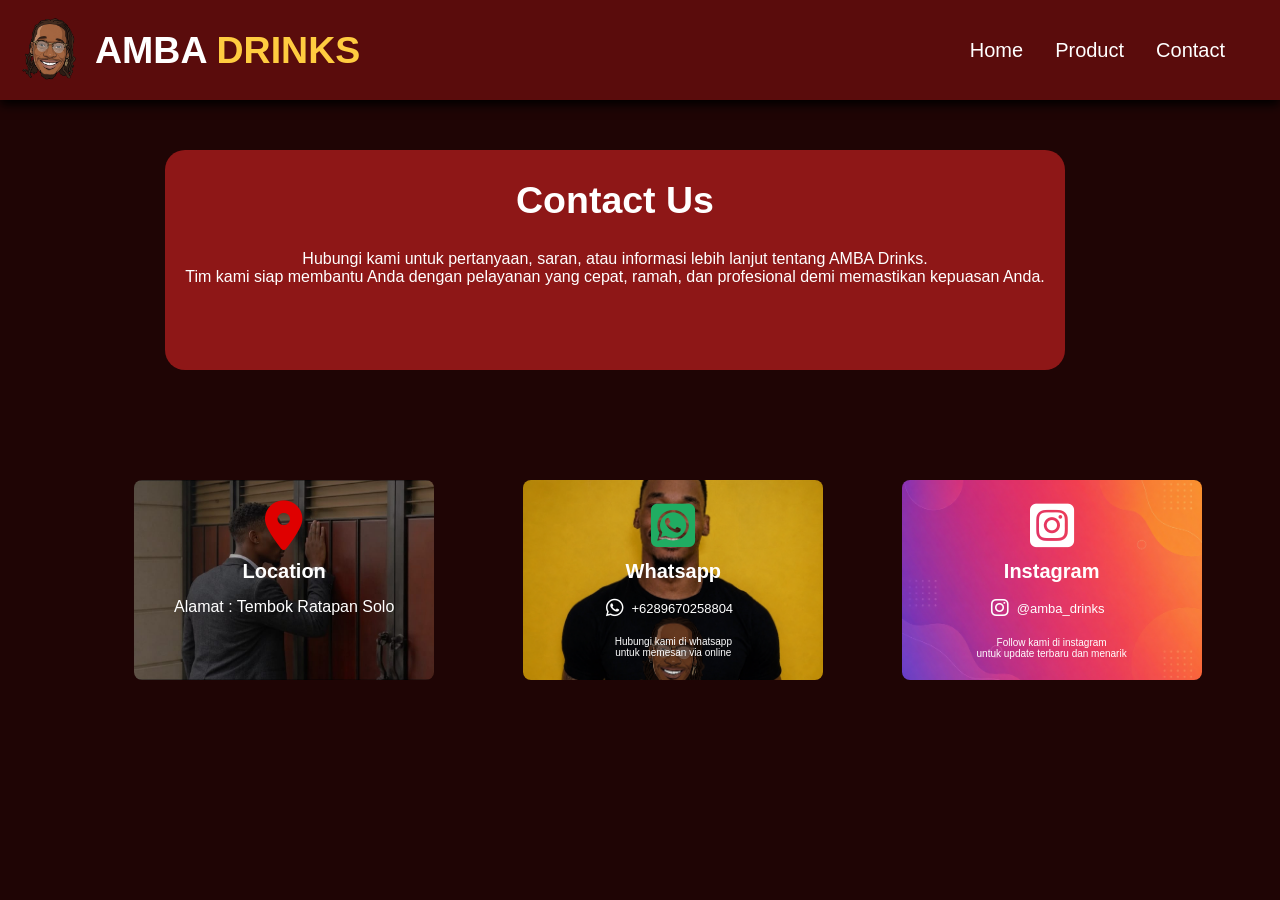
==== contact.html @ 23f91361 "update" ====
<!DOCTYPE html>
<html lang="id">
    <head>
        <link rel="icon" type="image/x-icon" href="gambar/logo.png">
        <meta charset="UTF-8">
        <meta name="viewport" content="width=device-width, initial-scale=1.0">
        <title>Ambadrink</title>
        <link rel="stylesheet" href="style-contact.css">
        <link rel="stylesheet" href="https://cdn.jsdelivr.net/npm/bootstrap-icons@1.11.3/font/bootstrap-icons.min.css">
        <link rel="stylesheet" href="https://cdnjs.cloudflare.com/ajax/libs/font-awesome/6.5.0/css/all.min.css">
    </head>    
    <body>
        <header>    
            <div class="container">
                <img src="gambar/logo.png" alt="ambadrink2">
                <h2> AMBA <span>DRINKS</span></h2> 
            </div>
            <nav class="main-nav">
                <div class="container">
                    <ul>
                        <li><a href="home.html">Home</a></li>
                        <li><a href="produk.html">Product</a></li>
                        <li><a href="contact.html">Contact</a></li>
                    </ul>
                </div>  
            </nav>
        </header>


        <section class="main-content">

            <div class="bg">
                <div class="kontak">
                <h2>Contact Us</h2>
                </div>

                
            <div class="paragraft">
                <p>Hubungi kami untuk pertanyaan, saran, atau informasi lebih lanjut tentang AMBA Drinks. <br> Tim kami siap membantu Anda dengan pelayanan yang cepat, ramah, dan profesional demi memastikan kepuasan Anda.</p>
            </div>
            </div>

            <div class="kotak">
                <div class="location">
                    <div class="logo">
                    <i class="fa-solid fa-location-dot fa-bounce" style="color: rgb(223, 0, 0); font-size: 50px;"></i>
                    </div>
                    <h2 class="nama-app">Location</h2>

                    <div class="logo-kecil">
                        <p class="nama-alamat">Alamat :<a class="link" href="https://www.google.com/maps/place/Rumah+Presiden+RI+Ke-7,+Jl.+Kutai+Utara+No.1,+Sumber,+Kec.+Banjarsari,+Kota+Surakarta,+Jawa+Tengah+57138/@-7.5446405,110.8022991,17z/data=!3m1!4b1!4m6!3m5!1s0x2e7a141e6090dc49:0x84f2d26effc75dc4!8m2!3d-7.5446405!4d110.8048794!16s%2Fg%2F11z6q6wr4j?entry=ttu&g_ep=EgoyMDI2MDUwNi4wIKXMDSoASAFQAw%3D%3D" 
                        target="_blank" 
                        rel="noopener noreferrer">
                        Tembok Ratapan Solo</a>
                    </p>
                    </div>
                    </div>

                

                
                    

                <div class="wa">
                    <div class="logo">
                    <i class="fa-brands fa-square-whatsapp fa-shake" style="color: #20ac62 ; font-size: 50px;"></i>
                    </div>
                    <h2 class="nama-app">Whatsapp</h2>

                    <div class="logo-kecil">

                        <i class="fa-brands fa-whatsapp" style="font-size: 20px; color: white;"></i>
                        <p class="nama-ig"> <a class="link" href="https://wa.me/+6289670258804"
                        target="_blank"
                        rel="noopener noreferrer">+6289670258804</p>
                    </div>

                    <p class="deskripsi">Hubungi kami di whatsapp <br> untuk memesan via online</p>
                    
                    
                </div>

                <div class="ig">
                    <div class="logo">
                      <i class="fa-brands fa-square-instagram fa-beat-fade" style="color: white; font-size: 50px;"></i>
                    </div>
                    <h2 class="nama-app">Instagram</h2>

                    <div class="logo-kecil">

                        <i class="fa-brands fa-instagram" style="color: rgb(225, 48, 108); font-size: 20px; color: white;"></i>
                        <p class="nama-ig"> <a class="link" href="https://www.instagram.com/amba_drinks" target="_blank" 
                        rel="noopener noreferrer">@amba_drinks</p>
                    </div>

                    <p class="deskripsi">Follow kami di instagram <br> untuk update terbaru dan menarik</p>
                    
                </div>

            </div>

        </section>
    </body>
   
</html>
---- style-contact.css ----
*,html {
    padding: 0;
    margin: 0;
    font-family: Arial, Helvetica, sans-serif;
}

header {
    display: flex;
    align-items: center;
    padding: 5px;
    position: sticky;
    top: 0;
    background-color: #5A0C0C;
    justify-content: space-between;
    box-shadow: 0px 5px 10px 0px rgb(0, 0, 0);
    margin-bottom: 50px;
}

h2 span {
    color: rgb(255, 204, 64);
}

.container {
    align-items: center;
    padding: 10px;
    gap: 10px;
    color: rgb(255, 255, 255);
    font-size: 25px;
    
}

header .container {
    display: flex;
    text-align: center;
}

.main-nav .container{
    text-align: right;
}

.container img {
    height: 70px;
}

.main-nav ul {
    font-size: 20px;
    display: flex;
    list-style: none;
    gap: 2rem;
    margin-right: 40px;
    justify-content: center;
    position: relative;
}

.main-nav a {
    text-decoration: none;
    color: white;
    
}

.main-nav a:hover {
    color: #ffffff;
    border-bottom: solid #ffffff 3px;
    padding-bottom: 4px;
}

.bg {
    margin-left: 165px;
    margin-bottom: 90px;
    background-color: #8e1717;
    height: 220px;
    width: 900px;
    border-radius: 20px;

}

.kontak {
    display: flex;
    justify-content: center;
    align-items: center;
    height: 100px;
    color: #ffffff;
    font-size: 25px;
}

.paragraft {
    display: flex;
    align-items: center;
    justify-content: center;
    color: white;

}

.paragraft > p {
    text-align: center;
}

.kotak {
    display: flex;
    justify-content: space-evenly;
    margin-left: 45px;
    margin-top: 50px;
    gap: 20px;
    padding: 20px;
    flex-wrap: wrap;

}

.wa {
    background-image: url('gambar/bg-wa\ \(2\).png');
    background-size: cover;
    background-position: center;
    background-color: #5A0C0C;
    width: 300px;
    height: 200px;
    margin-left: 50px;
    border-radius: 8px;
}

.ig {
  background-image: url('gambar/bg-ig2.png');
  background-size: cover;
  background-position: center;
  background-color: #5A0C0C;
  width: 300px;
  height: 200px;
  border-radius: 8px;
}
    
    

.logo {
    display: flex;
    justify-content: center;
    margin-top: 20px;
    
}

.nama-app {
    margin-top: 10px;
    text-align: center;
    font-size: 20px;
    color: rgb(255, 255, 255);
}

.logo-kecil {
    display: flex;
    justify-content: center;
    align-items: center;
    gap: 0.5rem;
    margin-top: 15px;
}

.nama-ig {
    font-size: 13px;
}

.deskripsi {
    color: rgb(255, 255, 255);
    font-size: 10px;
    text-align: center;
    margin-top: 18px;
}

.link {
    text-decoration: none;
    color: white;
}

.nama-alamat {
    text-align: center;
    color: rgb(255, 255, 255);
}

.nama-alamat > a {
    text-decoration: none;
    color: rgb(255, 255, 255);

}

.location {
    background-image: url('gambar/bg-location.jpeg');
    background-size: cover;
    background-position: center;
    opacity: 100%;
    width: 300px;
    height: 200px;
    margin-left: 50px;
    border-radius: 8px;
}

body {
    background-color: #1f0505;
}
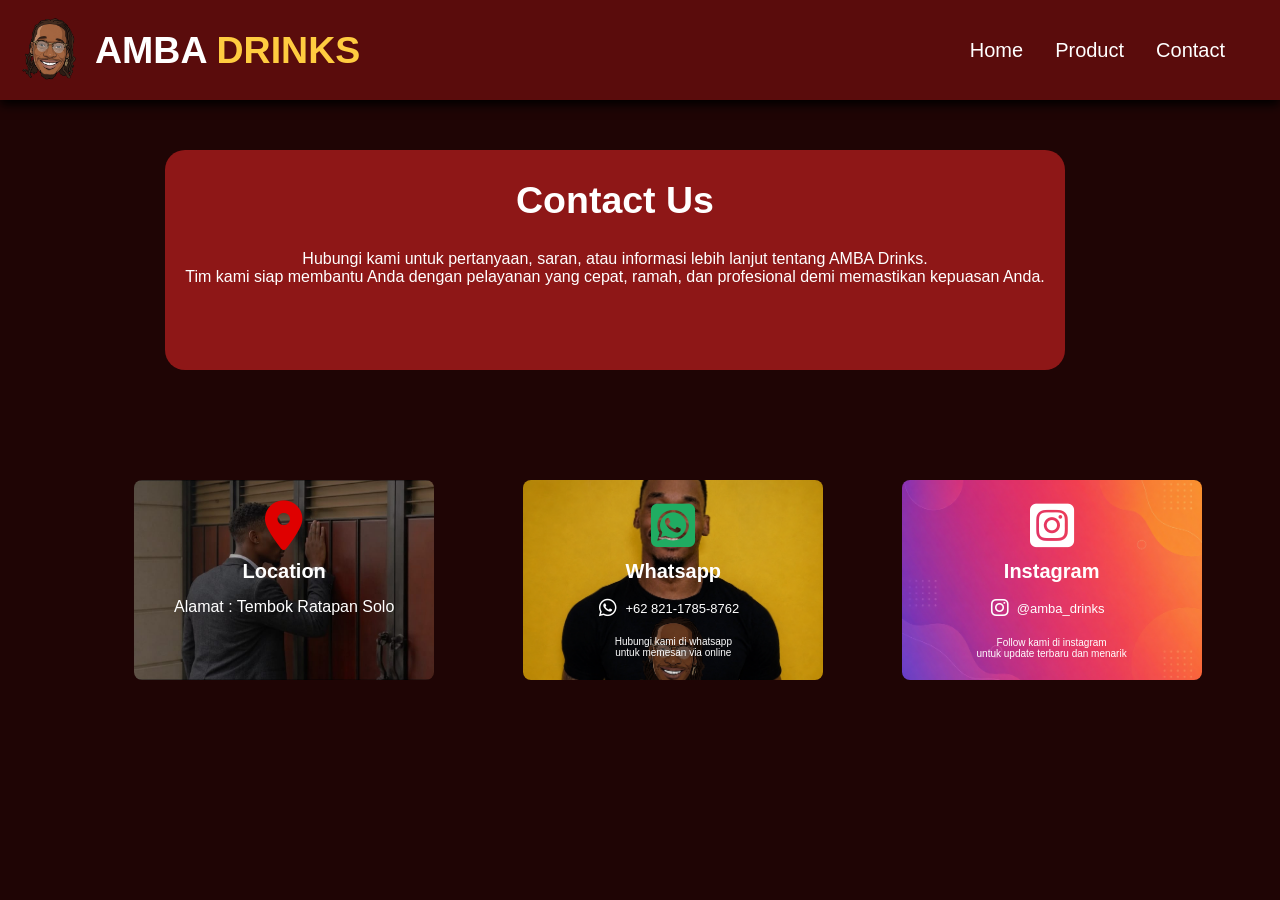
==== commit 5d3f816c: "update" ====
--- a/contact.html
+++ b/contact.html
@@ -70,9 +70,9 @@
                     <div class="logo-kecil">
 
                         <i class="fa-brands fa-whatsapp" style="font-size: 20px; color: white;"></i>
-                        <p class="nama-ig"> <a class="link" href="https://wa.me/+6289670258804"
+                        <p class="nama-ig"> <a class="link" href="https://wa.me/+6282117858762"
                         target="_blank"
-                        rel="noopener noreferrer">+6289670258804</p>
+                        rel="noopener noreferrer">+62 821-1785-8762</p>
                     </div>
 
                     <p class="deskripsi">Hubungi kami di whatsapp <br> untuk memesan via online</p>
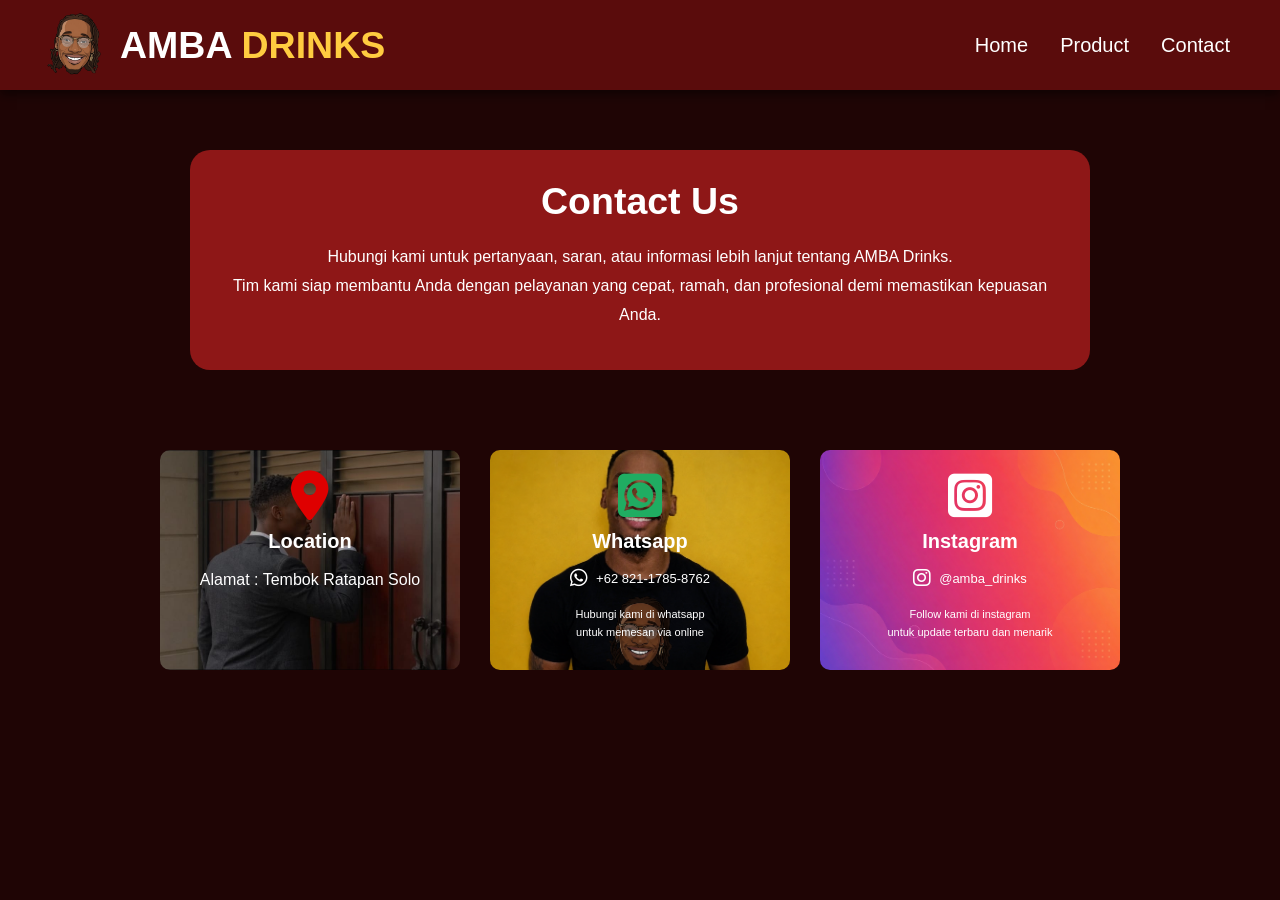
==== commit dca24fbb: "update" ====
--- a/contact.html
+++ b/contact.html
@@ -1,106 +1,199 @@
 <!DOCTYPE html>
 <html lang="id">
-    <head>
-        <link rel="icon" type="image/x-icon" href="gambar/logo.png">
-        <meta charset="UTF-8">
-        <meta name="viewport" content="width=device-width, initial-scale=1.0">
-        <title>Ambadrink</title>
-        <link rel="stylesheet" href="style-contact.css">
-        <link rel="stylesheet" href="https://cdn.jsdelivr.net/npm/bootstrap-icons@1.11.3/font/bootstrap-icons.min.css">
-        <link rel="stylesheet" href="https://cdnjs.cloudflare.com/ajax/libs/font-awesome/6.5.0/css/all.min.css">
-    </head>    
-    <body>
-        <header>    
-            <div class="container">
-                <img src="gambar/logo.png" alt="ambadrink2">
-                <h2> AMBA <span>DRINKS</span></h2> 
+
+<head>
+    <link rel="icon" type="image/x-icon" href="gambar/logo.png">
+    <meta charset="UTF-8">
+    <meta name="viewport" content="width=device-width, initial-scale=1.0">
+    <title>Ambadrink</title>
+    <link rel="stylesheet" href="style-contact.css">
+    <link rel="stylesheet"
+        href="https://cdn.jsdelivr.net/npm/bootstrap-icons@1.11.3/font/bootstrap-icons.min.css">
+    <link rel="stylesheet"
+        href="https://cdnjs.cloudflare.com/ajax/libs/font-awesome/6.5.0/css/all.min.css">
+</head>
+
+<body>
+    <header>
+        <div class="container">
+            <img src="gambar/logo.png" alt="ambadrink2">
+            <h2>AMBA <span>DRINKS</span></h2>
+        </div>
+        <nav class="main-nav">
+
+            <ul>
+                <li><a href="home.html">Home</a></li>
+                <li><a href="produk.html">Product</a></li>
+                <li><a href="contact.html">Contact</a></li>
+            </ul>
+            <i class="bi bi-list icon"></i>
+        </nav>
+
+    </header>
+    <div class="sidebar">
+
+        <i class="bi bi-x-lg icon_x"></i>
+
+        <ul>
+            <li><a href="home.html">Home</a></li>
+            <li><a href="produk.html">Product</a></li>
+            <li><a href="contact.html">Contact</a></li>
+        </ul>
+
+    </div>
+
+    <section class="main-content">
+
+        <div class="bg">
+
+            <div class="kontak">
+                <h2>Contact Us</h2>
             </div>
-            <nav class="main-nav">
-                <div class="container">
-                    <ul>
-                        <li><a href="home.html">Home</a></li>
-                        <li><a href="produk.html">Product</a></li>
-                        <li><a href="contact.html">Contact</a></li>
-                    </ul>
-                </div>  
-            </nav>
-        </header>
+
+            <div class="paragraft">
+
+                <p>
+                    Hubungi kami untuk pertanyaan, saran, atau informasi lebih lanjut
+                    tentang AMBA Drinks.
+                    <br>
+                    Tim kami siap membantu Anda dengan pelayanan yang cepat,
+                    ramah, dan profesional demi memastikan kepuasan Anda.
+                </p>
+
+            </div>
+
+        </div>
 
 
-        <section class="main-content">
+        <div class="kotak">
 
-            <div class="bg">
-                <div class="kontak">
-                <h2>Contact Us</h2>
+        
+
+            <div class="location">
+
+                <div class="logo">
+
+                    <i class="fa-solid fa-location-dot fa-bounce"
+                        style="color: rgb(223, 0, 0); font-size: 50px;">
+                    </i>
+
                 </div>
 
-                
-            <div class="paragraft">
-                <p>Hubungi kami untuk pertanyaan, saran, atau informasi lebih lanjut tentang AMBA Drinks. <br> Tim kami siap membantu Anda dengan pelayanan yang cepat, ramah, dan profesional demi memastikan kepuasan Anda.</p>
-            </div>
-            </div>
+                <h2 class="nama-app">Location</h2>
 
-            <div class="kotak">
-                <div class="location">
-                    <div class="logo">
-                    <i class="fa-solid fa-location-dot fa-bounce" style="color: rgb(223, 0, 0); font-size: 50px;"></i>
-                    </div>
-                    <h2 class="nama-app">Location</h2>
+                <div class="logo-kecil">
 
-                    <div class="logo-kecil">
-                        <p class="nama-alamat">Alamat :<a class="link" href="https://www.google.com/maps/place/Rumah+Presiden+RI+Ke-7,+Jl.+Kutai+Utara+No.1,+Sumber,+Kec.+Banjarsari,+Kota+Surakarta,+Jawa+Tengah+57138/@-7.5446405,110.8022991,17z/data=!3m1!4b1!4m6!3m5!1s0x2e7a141e6090dc49:0x84f2d26effc75dc4!8m2!3d-7.5446405!4d110.8048794!16s%2Fg%2F11z6q6wr4j?entry=ttu&g_ep=EgoyMDI2MDUwNi4wIKXMDSoASAFQAw%3D%3D" 
-                        target="_blank" 
-                        rel="noopener noreferrer">
-                        Tembok Ratapan Solo</a>
+                    <p class="nama-alamat">
+
+                        Alamat :
+
+                        <a class="link"
+                            href="https://www.google.com/maps"
+                            target="_blank"
+                            rel="noopener noreferrer">
+
+                            Tembok Ratapan Solo
+
+                        </a>
+
                     </p>
-                    </div>
-                    </div>
 
-                
-
-                
-                    
-
-                <div class="wa">
-                    <div class="logo">
-                    <i class="fa-brands fa-square-whatsapp fa-shake" style="color: #20ac62 ; font-size: 50px;"></i>
-                    </div>
-                    <h2 class="nama-app">Whatsapp</h2>
-
-                    <div class="logo-kecil">
-
-                        <i class="fa-brands fa-whatsapp" style="font-size: 20px; color: white;"></i>
-                        <p class="nama-ig"> <a class="link" href="https://wa.me/+6282117858762"
-                        target="_blank"
-                        rel="noopener noreferrer">+62 821-1785-8762</p>
-                    </div>
-
-                    <p class="deskripsi">Hubungi kami di whatsapp <br> untuk memesan via online</p>
-                    
-                    
-                </div>
-
-                <div class="ig">
-                    <div class="logo">
-                      <i class="fa-brands fa-square-instagram fa-beat-fade" style="color: white; font-size: 50px;"></i>
-                    </div>
-                    <h2 class="nama-app">Instagram</h2>
-
-                    <div class="logo-kecil">
-
-                        <i class="fa-brands fa-instagram" style="color: rgb(225, 48, 108); font-size: 20px; color: white;"></i>
-                        <p class="nama-ig"> <a class="link" href="https://www.instagram.com/amba_drinks" target="_blank" 
-                        rel="noopener noreferrer">@amba_drinks</p>
-                    </div>
-
-                    <p class="deskripsi">Follow kami di instagram <br> untuk update terbaru dan menarik</p>
-                    
                 </div>
 
             </div>
 
-        </section>
-    </body>
-   
-</html>
 
+            <div class="wa">
+
+                <div class="logo">
+
+                    <i class="fa-brands fa-square-whatsapp fa-shake"
+                        style="color: #20ac62; font-size: 50px;">
+                    </i>
+
+                </div>
+
+                <h2 class="nama-app">Whatsapp</h2>
+
+                <div class="logo-kecil">
+
+                    <i class="fa-brands fa-whatsapp"
+                        style="font-size: 20px; color: white;">
+                    </i>
+
+                    <p class="nama-ig">
+
+                        <a class="link"
+                            href="https://wa.me/+6282117858762"
+                            target="_blank"
+                            rel="noopener noreferrer">
+
+                            +62 821-1785-8762
+
+                        </a>
+
+                    </p>
+
+                </div>
+
+                <p class="deskripsi">
+                    Hubungi kami di whatsapp
+                    <br>
+                    untuk memesan via online
+                </p>
+
+            </div>
+
+    
+
+            <div class="ig">
+
+                <div class="logo">
+
+                    <i class="fa-brands fa-square-instagram fa-beat-fade"
+                        style="color: white; font-size: 50px;">
+                    </i>
+
+                </div>
+
+                <h2 class="nama-app">Instagram</h2>
+
+                <div class="logo-kecil">
+
+                    <i class="fa-brands fa-instagram"
+                        style="font-size: 20px; color: white;">
+                    </i>
+
+                    <p class="nama-ig">
+
+                        <a class="link"
+                            href="https://www.instagram.com/amba_drinks"
+                            target="_blank"
+                            rel="noopener noreferrer">
+
+                            @amba_drinks
+
+                        </a>
+
+                    </p>
+
+                </div>
+
+                <p class="deskripsi">
+                    Follow kami di instagram
+                    <br>
+                    untuk update terbaru dan menarik
+                </p>
+
+            </div>
+
+        </div>
+
+    </section>
+
+
+    <script src="main.js"></script>
+
+</body>
+
+</html>
--- a/style-contact.css
+++ b/style-contact.css
@@ -1,19 +1,26 @@
-*,html {
+*,
+html {
     padding: 0;
     margin: 0;
+    box-sizing: border-box;
     font-family: Arial, Helvetica, sans-serif;
 }
 
+body {
+    background-color: #1f0505;
+    overflow-x: hidden;
+}
+
 header {
     display: flex;
     align-items: center;
-    padding: 5px;
+    justify-content: space-between;
+    padding: 10px 40px;
     position: sticky;
     top: 0;
     background-color: #5A0C0C;
-    justify-content: space-between;
-    box-shadow: 0px 5px 10px 0px rgb(0, 0, 0);
-    margin-bottom: 50px;
+    box-shadow: 0px 5px 10px rgba(0,0,0,0.5);
+    z-index: 1000;
 }
 
 h2 span {
@@ -21,174 +28,262 @@
 }
 
 .container {
-    align-items: center;
-    padding: 10px;
+    display: flex;
+    align-items: center;
     gap: 10px;
-    color: rgb(255, 255, 255);
+    color: white;
     font-size: 25px;
-    
-}
-
-header .container {
-    display: flex;
-    text-align: center;
-}
-
-.main-nav .container{
-    text-align: right;
 }
 
 .container img {
     height: 70px;
 }
 
+
+
 .main-nav ul {
-    font-size: 20px;
     display: flex;
     list-style: none;
     gap: 2rem;
-    margin-right: 40px;
-    justify-content: center;
-    position: relative;
+    margin-right: 10px;
 }
 
 .main-nav a {
     text-decoration: none;
     color: white;
-    
+    font-size: 20px;
+    transition: 0.3s;
 }
 
 .main-nav a:hover {
-    color: #ffffff;
     border-bottom: solid #ffffff 3px;
     padding-bottom: 4px;
 }
 
+
+.icon {
+    display: none;
+    font-size: 35px;
+    color: white;
+    cursor: pointer;
+}
+
+.sidebar {
+    position: fixed;
+    top: 0;
+    right: -250px;
+    width: 250px;
+    height: 100vh;
+    background-color: #731010;
+    transition: 0.4s;
+    z-index: 2000;
+    padding-top: 80px;
+}
+
+.sidebar.active {
+    right: 0;
+}
+
+.sidebar ul {
+    list-style: none;
+}
+
+.sidebar ul li {
+    margin: 25px;
+}
+
+.sidebar ul li a {
+    text-decoration: none;
+    color: white;
+    font-size: 20px;
+}
+
+.sidebar ul li a:hover {
+    color: rgb(255, 204, 64);
+}
+
+.icon_x {
+    position: absolute;
+    top: 20px;
+    right: 20px;
+    font-size: 30px;
+    color: white;
+    cursor: pointer;
+}
+
 .bg {
-    margin-left: 165px;
-    margin-bottom: 90px;
+    margin: 60px auto;
     background-color: #8e1717;
-    height: 220px;
-    width: 900px;
+    min-height: 220px;
+    width: 90%;
+    max-width: 900px;
     border-radius: 20px;
-
+    padding: 30px;
 }
 
 .kontak {
     display: flex;
     justify-content: center;
     align-items: center;
-    height: 100px;
     color: #ffffff;
     font-size: 25px;
+    margin-bottom: 20px;
 }
 
 .paragraft {
     display: flex;
-    align-items: center;
-    justify-content: center;
-    color: white;
-
+    justify-content: center;
+    align-items: center;
+    color: white;
 }
 
 .paragraft > p {
     text-align: center;
+    line-height: 1.8;
 }
 
 .kotak {
     display: flex;
-    justify-content: space-evenly;
-    margin-left: 45px;
+    justify-content: center;
     margin-top: 50px;
-    gap: 20px;
+    gap: 30px;
     padding: 20px;
     flex-wrap: wrap;
-
-}
-
-.wa {
-    background-image: url('gambar/bg-wa\ \(2\).png');
-    background-size: cover;
-    background-position: center;
-    background-color: #5A0C0C;
+}
+
+.location,
+.wa,
+.ig {
     width: 300px;
-    height: 200px;
-    margin-left: 50px;
-    border-radius: 8px;
-}
-
-.ig {
-  background-image: url('gambar/bg-ig2.png');
-  background-size: cover;
-  background-position: center;
-  background-color: #5A0C0C;
-  width: 300px;
-  height: 200px;
-  border-radius: 8px;
-}
-    
-    
-
-.logo {
-    display: flex;
-    justify-content: center;
-    margin-top: 20px;
-    
-}
-
-.nama-app {
-    margin-top: 10px;
-    text-align: center;
-    font-size: 20px;
-    color: rgb(255, 255, 255);
-}
-
-.logo-kecil {
-    display: flex;
-    justify-content: center;
-    align-items: center;
-    gap: 0.5rem;
-    margin-top: 15px;
-}
-
-.nama-ig {
-    font-size: 13px;
-}
-
-.deskripsi {
-    color: rgb(255, 255, 255);
-    font-size: 10px;
-    text-align: center;
-    margin-top: 18px;
-}
-
-.link {
-    text-decoration: none;
-    color: white;
-}
-
-.nama-alamat {
-    text-align: center;
-    color: rgb(255, 255, 255);
-}
-
-.nama-alamat > a {
-    text-decoration: none;
-    color: rgb(255, 255, 255);
-
-}
+    min-height: 220px;
+    border-radius: 10px;
+    transition: 0.3s;
+    overflow: hidden;
+}
+
+.location:hover,
+.wa:hover,
+.ig:hover {
+    transform: translateY(-5px);
+}
+
 
 .location {
     background-image: url('gambar/bg-location.jpeg');
     background-size: cover;
     background-position: center;
-    opacity: 100%;
-    width: 300px;
-    height: 200px;
-    margin-left: 50px;
-    border-radius: 8px;
-}
-
-body {
-    background-color: #1f0505;
-}
+}
+
+.wa {
+    background-image: url('gambar/bg-wa (2).png');
+    background-size: cover;
+    background-position: center;
+}
+
+.ig {
+    background-image: url('gambar/bg-ig2.png');
+    background-size: cover;
+    background-position: center;
+}
+
+
+.logo {
+    display: flex;
+    justify-content: center;
+    margin-top: 20px;
+}
+
+.nama-app {
+    margin-top: 10px;
+    text-align: center;
+    font-size: 20px;
+    color: white;
+}
+
+.logo-kecil {
+    display: flex;
+    justify-content: center;
+    align-items: center;
+    gap: 0.5rem;
+    margin-top: 15px;
+}
+
+.nama-ig {
+    font-size: 13px;
+}
+
+.deskripsi {
+    color: white;
+    font-size: 11px;
+    text-align: center;
+    margin-top: 18px;
+    line-height: 1.6;
+}
+
+.link {
+    text-decoration: none;
+    color: white;
+}
+
+.link:hover {
+    color: rgb(255, 204, 64);
+}
+
+.nama-alamat {
+    text-align: center;
+    color: white;
+    padding: 0 10px;
+    line-height: 1.5;
+}
+
+.nama-alamat > a {
+    text-decoration: none;
+    color: white;
+}
+
+@media screen and (max-width: 768px) {
+
+
+    .main-nav ul {
+        display: none;
+    }
+
+    .icon {
+        display: block;
+    }
+
+    header {
+        padding: 10px 20px;
+    }
+
+    .container img {
+        height: 50px;
+    }
+
+    .container h2 {
+        font-size: 22px;
+    }
+
+    /* bg */
+
+    .bg {
+        width: 92%;
+        padding: 20px;
+    }
+
+    .kontak {
+        font-size: 20px;
+    }
+
+    .paragraft p {
+        font-size: 14px;
+    }
+
+    .location,
+    .wa,
+    .ig {
+        width: 90%;
+        max-width: 320px;
+    }
+
+}
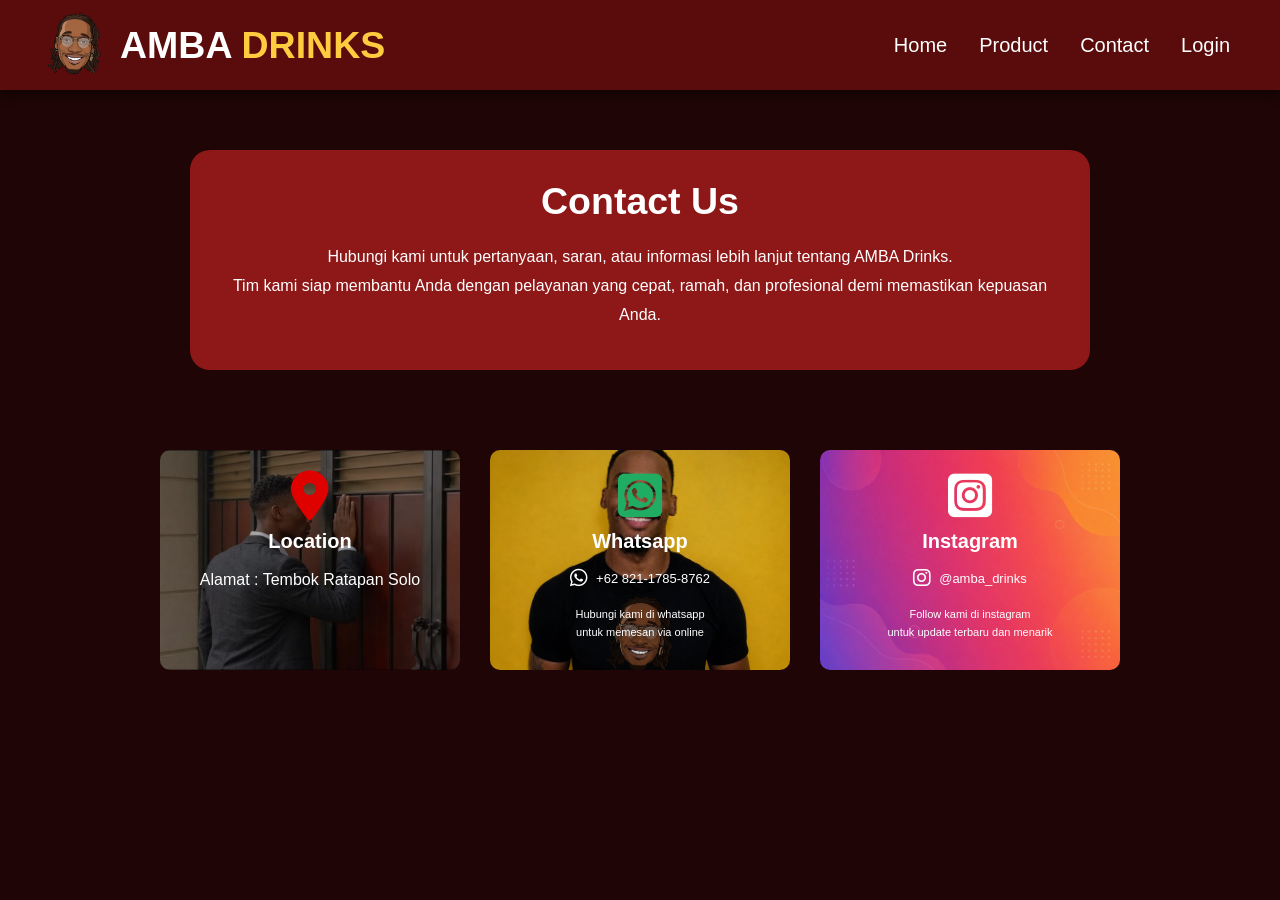
==== commit ee2e7a81: "p" ====
--- a/contact.html
+++ b/contact.html
@@ -22,9 +22,10 @@
         <nav class="main-nav">
 
             <ul>
-                <li><a href="home.html">Home</a></li>
+                <li><a href="index.html">Home</a></li>
                 <li><a href="produk.html">Product</a></li>
                 <li><a href="contact.html">Contact</a></li>
+                <li><a href="localhost/projek-kuliah/login.php">Login</a></li>
             </ul>
             <i class="bi bi-list icon"></i>
         </nav>
@@ -35,9 +36,10 @@
         <i class="bi bi-x-lg icon_x"></i>
 
         <ul>
-            <li><a href="home.html">Home</a></li>
+            <li><a href="index.html">Home</a></li>
             <li><a href="produk.html">Product</a></li>
             <li><a href="contact.html">Contact</a></li>
+            <li><a href="localhost/projek-kuliah/login.php">Login</a></li>
         </ul>
 
     </div>
@@ -88,7 +90,7 @@
                         Alamat :
 
                         <a class="link"
-                            href="https://www.google.com/maps"
+                            href="https://maps.app.goo.gl/29hJvG8kWVw17TtQ6?g_st=ac"
                             target="_blank"
                             rel="noopener noreferrer">
 
@@ -194,6 +196,10 @@
 
     <script src="main.js"></script>
 
+    <div class="test">
+        
+    </div>
+
 </body>
 
 </html>
--- a/style-contact.css
+++ b/style-contact.css
@@ -9,7 +9,10 @@
 body {
     background-color: #1f0505;
     overflow-x: hidden;
-}
+  
+}
+
+
 
 header {
     display: flex;
@@ -151,6 +154,7 @@
     flex-wrap: wrap;
 }
 
+
 .location,
 .wa,
 .ig {
@@ -264,7 +268,7 @@
         font-size: 22px;
     }
 
-    /* bg */
+
 
     .bg {
         width: 92%;
